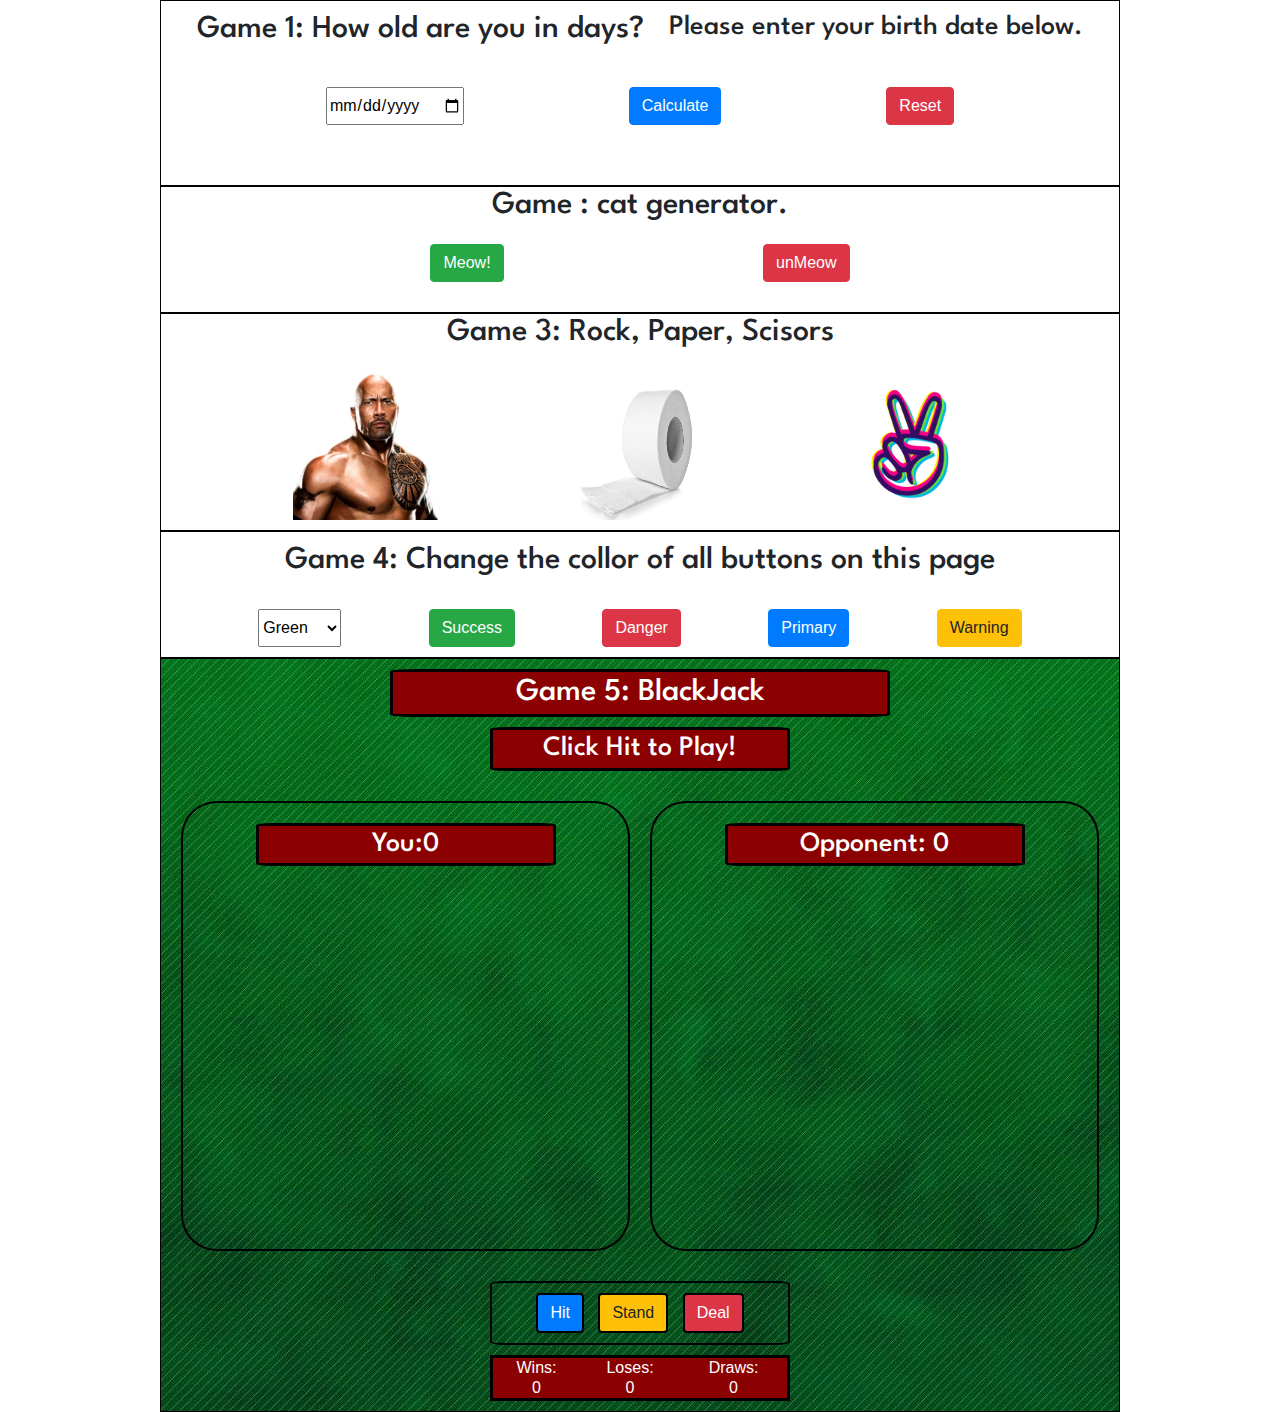
==== Project/index.html @ 62ebba48 "Main Commit" ====
<html lang="en">
<head>
    <meta charset="UTF-8">
    <meta name="viewport" content="width=device-width, initial-scale=1.0">
    <title>Bruh</title>
    <style>
        @import url('https://fonts.googleapis.com/css2?family=Spartan&display=swap');
        </style>
    <link rel="stylesheet" href="https://stackpath.bootstrapcdn.com/bootstrap/4.4.1/css/bootstrap.min.css">
    <link rel="stylesheet" href="static/css/style.css">

</head>
<body>

    <!-- Game 1: How old are you in days?-->
    <div class="container-1">
        <div class ="flex-box-container-1 div">
            <h2> Game 1: How old are you in days?</h2>
            <h3>Please enter your birth date below.</h3>
        </div>
        <div class ="flex-box-container-1">
            <div>
                <input type="date" name="mytime" id="datePicked">
            </div>
            <div class ="button">
                <button class ="btn btn-primary" onclick="ageInDays()">Calculate</button>
            </div>
            <div class ="button">
                <button class ="btn btn-danger" onclick="reset()">Reset</button>
            </div>
                
        </div>
        <div class="flex-box-container-1">
            <div id="resultOutput"></div>
        </div>
    </div>

    <!-- challange 2: Generate Cats-->
    <div class="container-2">
        <h2> Game : cat generator.</h2>

        <div class=flex-box-container-2>
            <button class="btn btn-success" onclick="generateCat()"> Meow! </button>
            <button class="btn btn-danger" onclick="removecat()"> unMeow </button>
        </div>

        <div class="flex-box-container-2 img" id="flex-cat-gen"></div>
    </div>

    <!-- challange 2: Rock Paper Scisors-->
    <div class = container-1>
        <h2>Game 3: Rock, Paper, Scisors</h2>
        <div class="flex-box-rps" id="flex-box-rps-div">
            <img id="rock" src="static/images/Rock.jpg" height=150 width=150 alt="" onclick="rpsGame(this)">
            <img id="paper" src="static/images/Paper.jpg" height=150 width=150 alt="" onclick="rpsGame(this)">
            <img id="scisors" src="static/images/Scisors.jpg" height=150 width=150 alt="" onclick="rpsGame(this)">
        </div>

    </div>

    <div class = container-1>
        <div class= flex-box-container-1>
            <h2>Game 4: Change the collor of all buttons on this page</h2>
        </div>
        <div class= flex-box-container-1>
            <select name="buttonCollor" id="buttonCollorId" onchange="buttonCollorsSelector(this.value)">
                <option value="green"> Green </option>
                <option value="red"> Red</option>
                <option value="blue"> Blue </option>
                <option value="yellow"> Yellow </option>
                <option value="random"> Random </option>
                <option value="reset"> Reset </option>
            </select>
            <button class="btn btn-success" > Success </button>
            <button class="btn btn-danger" > Danger </button>
            <button class="btn btn-primary" > Primary </button>
            <button class="btn btn-warning" > Warning </button>
        </div>
    </div>

    <div class = "container-1 bj">
        <div class="bjHeader">
            <h2>Game 5: BlackJack</h2>
            <h3><span id="gameMessage"> Click Hit to Play!</span></h3>
        </div>
        <div > 
            <div class="BJRow1" >
                <div class="BJPlayerBox" id="BJPlayerBox">
                   <h3>You:<span id="playerScore">0</span></h3>
                
                </div>
                <div class="BJBotBox" id="BJBotBox">
                    <h3>Opponent: <span id="botScore">0</span></h3>
                </div>
            </div>
            <div class="BJRow2">
                <div class="bjBtnRow2 ">
                    <button class="btn btn-primary" id="hit" onclick="bjhit(BJ.player)">Hit</button>
                    <button class="btn btn-warning" id="stand" onclick="bjstand()">Stand</button>
                    <button class="btn btn-danger" id="deal" onclick="bjdeal()">Deal</button>
                </div>
            </div>

            <div>
                <table>
                    <tr>
                        <td>Wins:</td>
                        <td>Loses:</td>
                        <td>Draws:</td>
                    </tr>
                    <tr>
                        <td><span id="winsNumber">0</span></td>
                        <td><span id="losesNumber">0</span></td>
                        <td><span id="drawsNumber">0</span></td>
                    </tr>
                </table>
            </div>
        </div>
    </div>



    <script src=static/js/script.js></script>
</body>
</html>
---- Project/static/css/style.css ----
.container-1,
.container-2 {
  border: 1px solid black;
  width: 75%;
  margin: 0 auto;
  text-align: center;
}

.flex-box-container-1,
.flex-box-container-1 div,
.flex-box-container-2,
.flex-box-rps {
  display: flex;

  padding: 10px;
  flex-wrap: wrap;
  flex-direction: row;
  justify-content: space-evenly;
}

.flex-box-container-2 img {
  margin: 10px;
  box-shadow: 0px 10px 50px rgba(237, 108, 241, 0.7);
}

.flex-box-rps img:hover {
  box-shadow: 0px 10px 50px rgba(181, 69, 255, 0.7);
}

h2,
h3 {
  font-family: "Spartan", sans-serif;
}
.bj {
  background-image: url(../blackjack_assets/images/GreenVelvet.jpg);
  display: flex;
  flex-direction: column;
}
.bj h1,
.bj h2,
.bj h3,
.bj table {
  background-color: darkred;
  width: 300px;
  color: white;
  border-radius: 5%;
  padding: 2px;
  margin: 10 auto;
  text-align: center;
  border: 3px solid black;
}
.bj h2 {
  width: 500px;
}
.bjBtnRow2 {
  width: 300px;
  padding: 5px;
  border-radius: 5%;
  margin: 10 auto;
  border: 2px solid black;
}
.bjBtnRow2 button {
  margin: 5px;
  border: 2px solid black;
}
.bjRow1 {
  display: flex;
  padding: 10px;
  flex-wrap: wrap;
  flex-direction: row;
  justify-content: space-evenly;
}
.BJPlayerBox,
.BJBotBox {
  border: 2px solid black;
  padding: 10px;
  flex: 1;
  text-align: center;
  height: 450px;
  margin: 10px;
  border-radius: 8%;
}
.BJRow1 img {
  height: 150px;
  width: 105;
  margin: 15px;
  border: 2px solid black;
  border-radius: 8%;
}
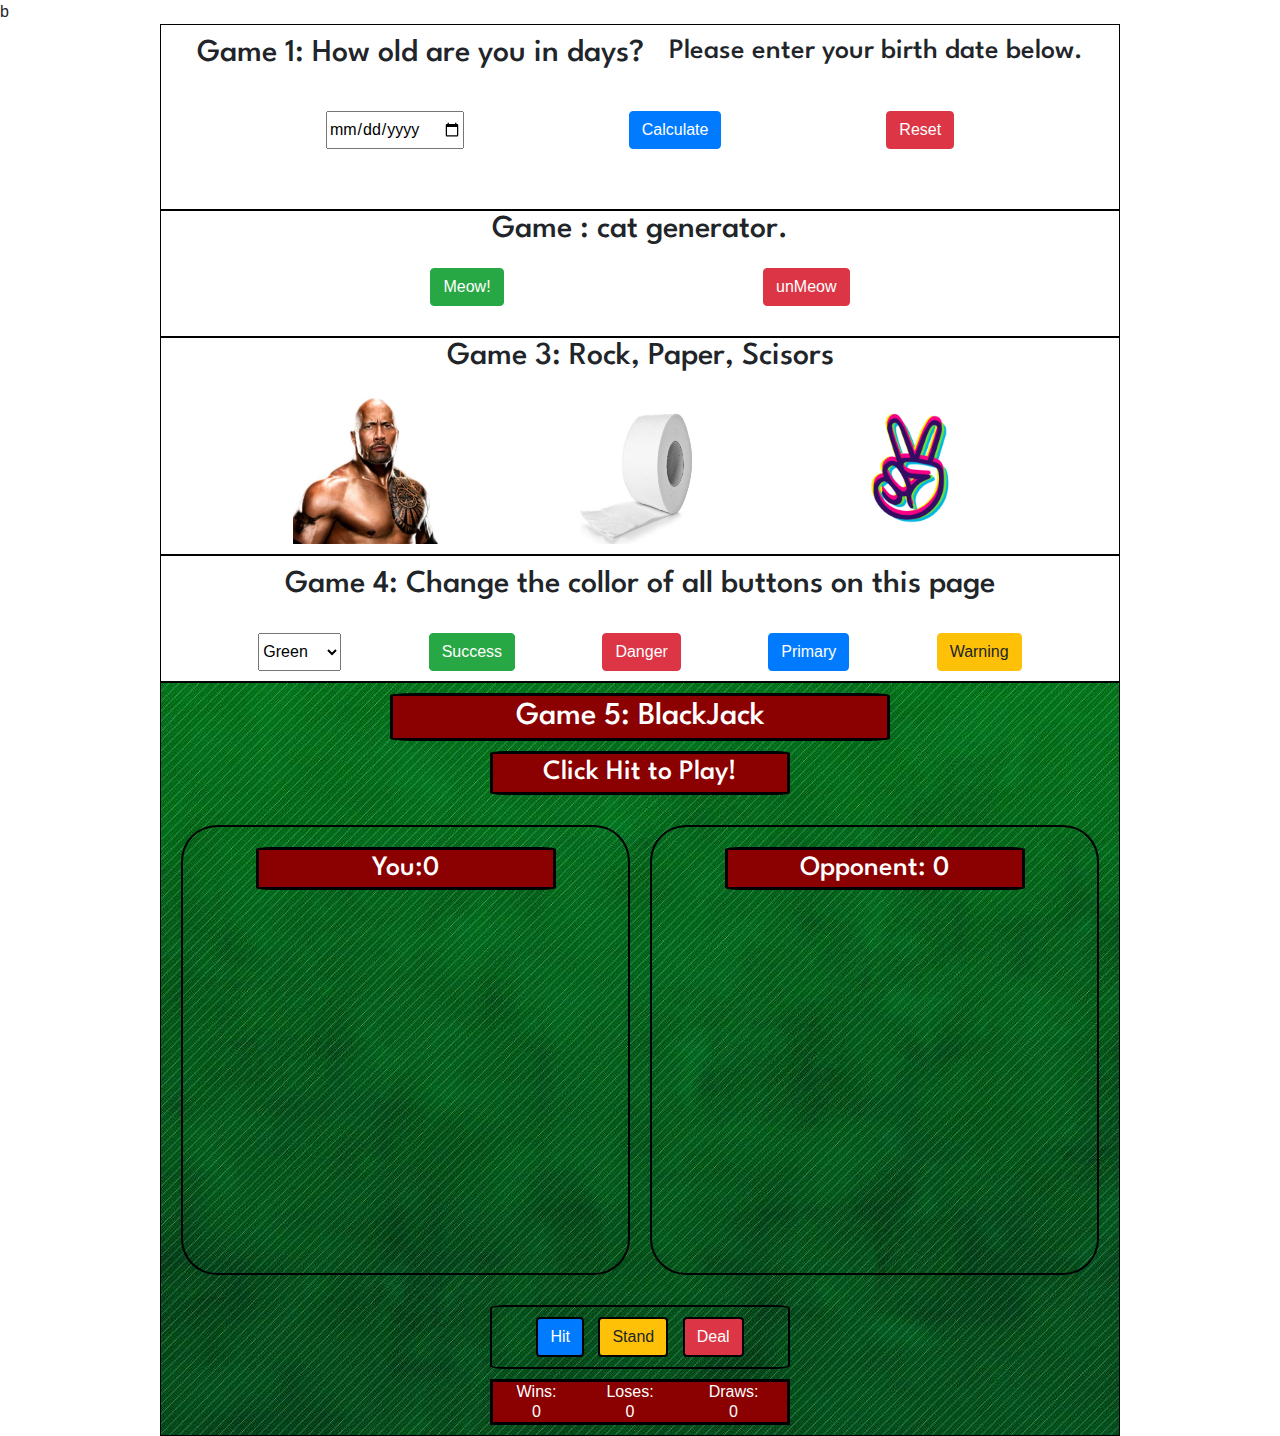
==== commit d6914048: "Updated Index.html" ====
--- a/Project/index.html
+++ b/Project/index.html
@@ -1,8 +1,8 @@
-<html lang="en">
+b<html lang="en">
 <head>
     <meta charset="UTF-8">
     <meta name="viewport" content="width=device-width, initial-scale=1.0">
-    <title>Bruh</title>
+    <title>Games Website</title>
     <style>
         @import url('https://fonts.googleapis.com/css2?family=Spartan&display=swap');
         </style>
@@ -122,4 +122,4 @@
 
     <script src=static/js/script.js></script>
 </body>
-</html>+</html>
